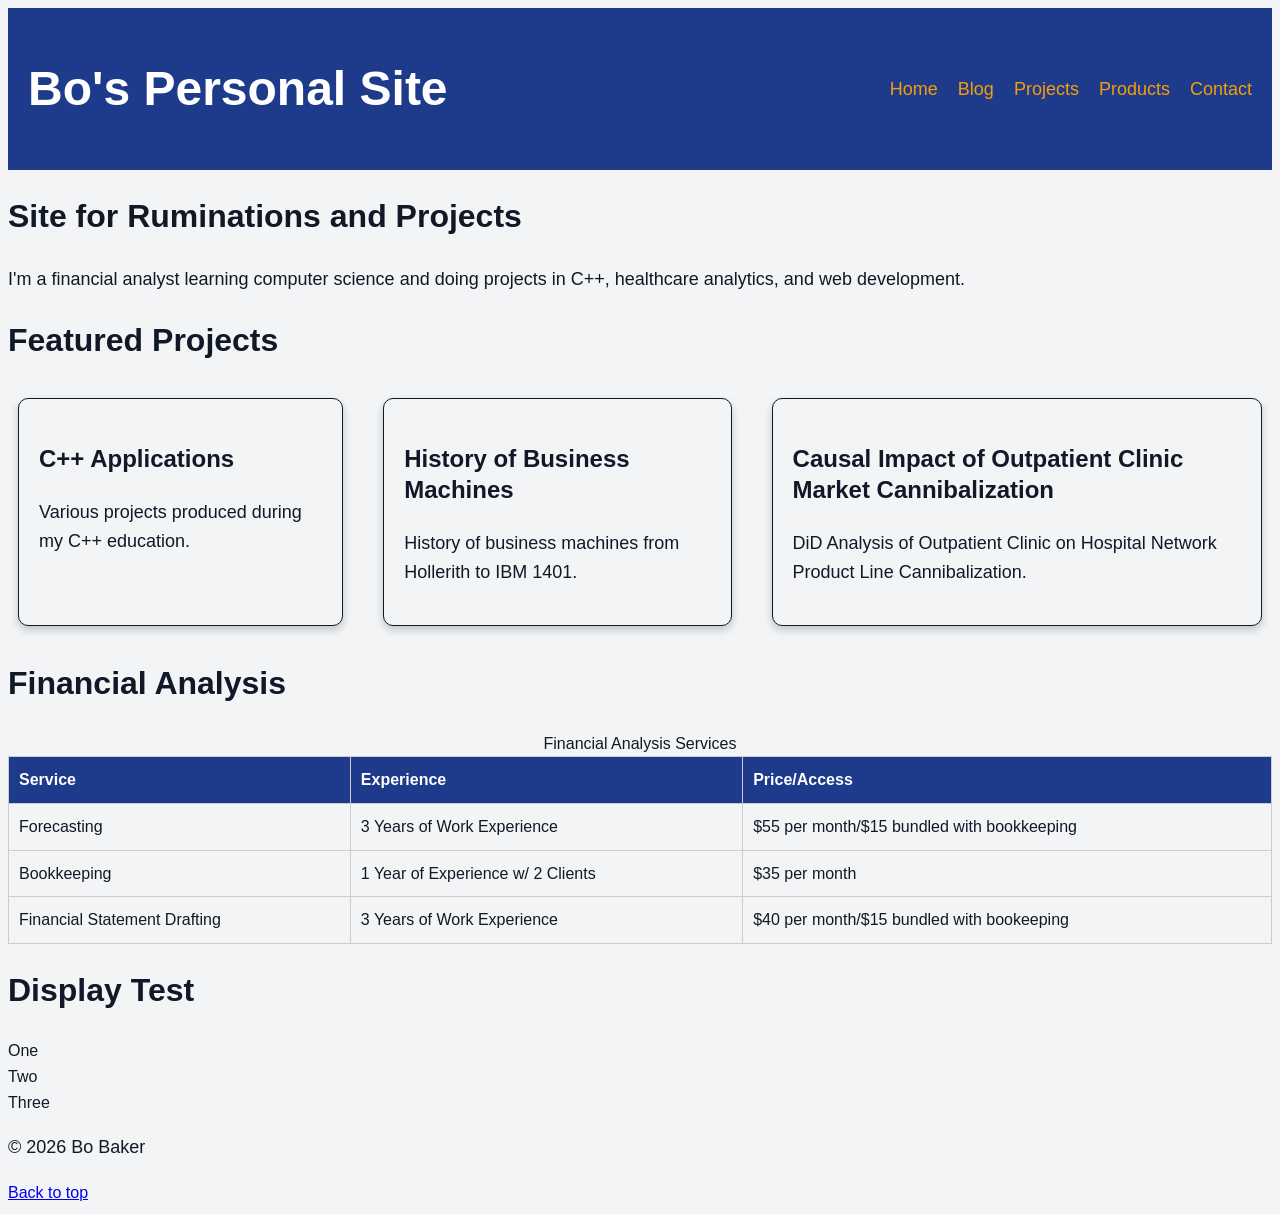
==== index.html @ 161bdcc3 "Update index.html" ====
<!DOCTYPE html>
<html>
<head>
    <meta charset="UTF-8">

    <meta
        name="viewport"
        content="width=device-width, initial-scale=1.0">

    <meta
        name="description"
        content="Bo Baker's portfolio featuring web development projects, blog posts, and contact information.">

    <meta
        name="author"
        content="Bo Baker">

    <title>Bo's Portfolio</title>

    <link rel="stylesheet" href="styles.css">

    <link rel="icon" href="favicon.ico">
</head>

<body>
  <header id="top">
    <h1>Bo's Personal Site</h1>
    <nav>
      <a href="index.html">Home</a>
      <a href="blog.html">Blog</a>
      <a href="projects.html">Projects</a>
      <a href="products.html">Products</a>
      <a href="contact.html">Contact</a>
    </nav>
  </header>

  <main>
      <section>
    <h2>Site for Ruminations and Projects</h2>
      <p>
          I'm a financial analyst learning computer science and doing projects in C++, healthcare analytics, and web development.
        
      </p> 
     </section> 
     <section id ="projects">
       <h2>Featured Projects</h2>
       
    <div class="projects-container">
     
      <article class="project-card">
         <h3>C++ Applications</h3>
            <p>Various projects produced during my C++ education.</p>
          </article>
      <article class="project-card">
           <h3>History of Business Machines</h3>
            <p>History of business machines from Hollerith to IBM 1401.</p>
          </article>
      <article class="project-card">
         <h3>Causal Impact of Outpatient Clinic Market Cannibalization</h3>
            <p>DiD Analysis of Outpatient Clinic on Hospital Network Product Line Cannibalization.</p>
       </article>
    </div>
     </section> 
    <section id="Skills-Services">
      <h2>Financial Analysis</h2>
<table>
    <caption>Financial Analysis Services
    </caption>
  <thead>
      <tr>
          <th>Service</th>
          <th>Experience</th>
          <th>Price/Access</th>
      </tr>
  </thead>
  <tbody>
    <tr>
        <td>Forecasting</td>
        <td>3 Years of Work Experience</td>
        <td>$55 per month/$15 bundled with bookkeeping</td>
    </tr>
    <tr>
        <td>Bookkeeping</td>
        <td>1 Year of Experience w/ 2 Clients</td>
        <td>$35 per month</td>
    </tr>
    <tr>
        <td>Financial Statement Drafting</td>
        <td>3 Years of Work Experience</td>
        <td>$40 per month/$15 bundled with bookeeping</td>
    </tr>
  </tbody>
  
</table>

    </section>
<section>
    <h2>Display Test</h2>

    <div class="box">One</div>
    <div class="box">Two</div>
    <div class="box">Three</div>
</section>
  </main>
    <footer>
    <p>© 2026 Bo Baker</p>
    <a href="#top">Back to top</a>
</footer>
</body>
</html>
---- styles.css ----
header {
    display: flex;
    justify-content: space-between;
    align-items: center;
    background-color: var(--primary);
    color: white;
}

:root {
    --primary:#1e3a8a;
    --secondary:#f59e0b;
    --background:#f3f4f6;
    --text:#111827;
    --light:#ffffff;

    --font-main: Arial, sans-serif;
    --font-size-base: 16px;
}
body {
    font-family: var(--font-main);
    font-size: var(--font-size-base);
    line-height: 1.6;
    background-color: var(--background);
    color: var(--text);
}

h1 {
    color: var(--light);
    padding: 20px;
    font-size: 48px;
    font-weight: 700;
    line-height: 1.2;
}
h2 {
    font-size: 32px;
    font-weight: 700;
    line-height: 1.3;
}

h3 {
    font-size: 24px;
    font-weight: 600;
    line-height: 1.3;
}
p {
    font-size: 18px;
    font-weight: 400;
}

nav {
    display: flex;
}
nav a {
    color: var(--secondary);
    text-decoration: none;
    margin-right: 20px;
    font-size: 18px;
    font-weight: 500;
  
}
  
.projects-container {
    display: flex;
    gap: 20px;
}

.project-card {
    background-color: var(--background);
    padding: 20px;
    margin: 10px;
    border: 1px solid var(--text);
    border-radius: 10px;
    box-shadow: 0 4px 8px rgba(0,0,0,0.2);
    box-sizing: content-box;
    transition: transform 0.2s ease;
}

.project-card:hover {
    transform: translateY(-5px);
}

table {
    width: 100%;
    border-collapse: collapse;
}

th,
td {
    border: 1px solid #ccc;
    padding: 10px;
    text-align: left;
}

th {
    background: var(--primary);
    color: var(--light);
}
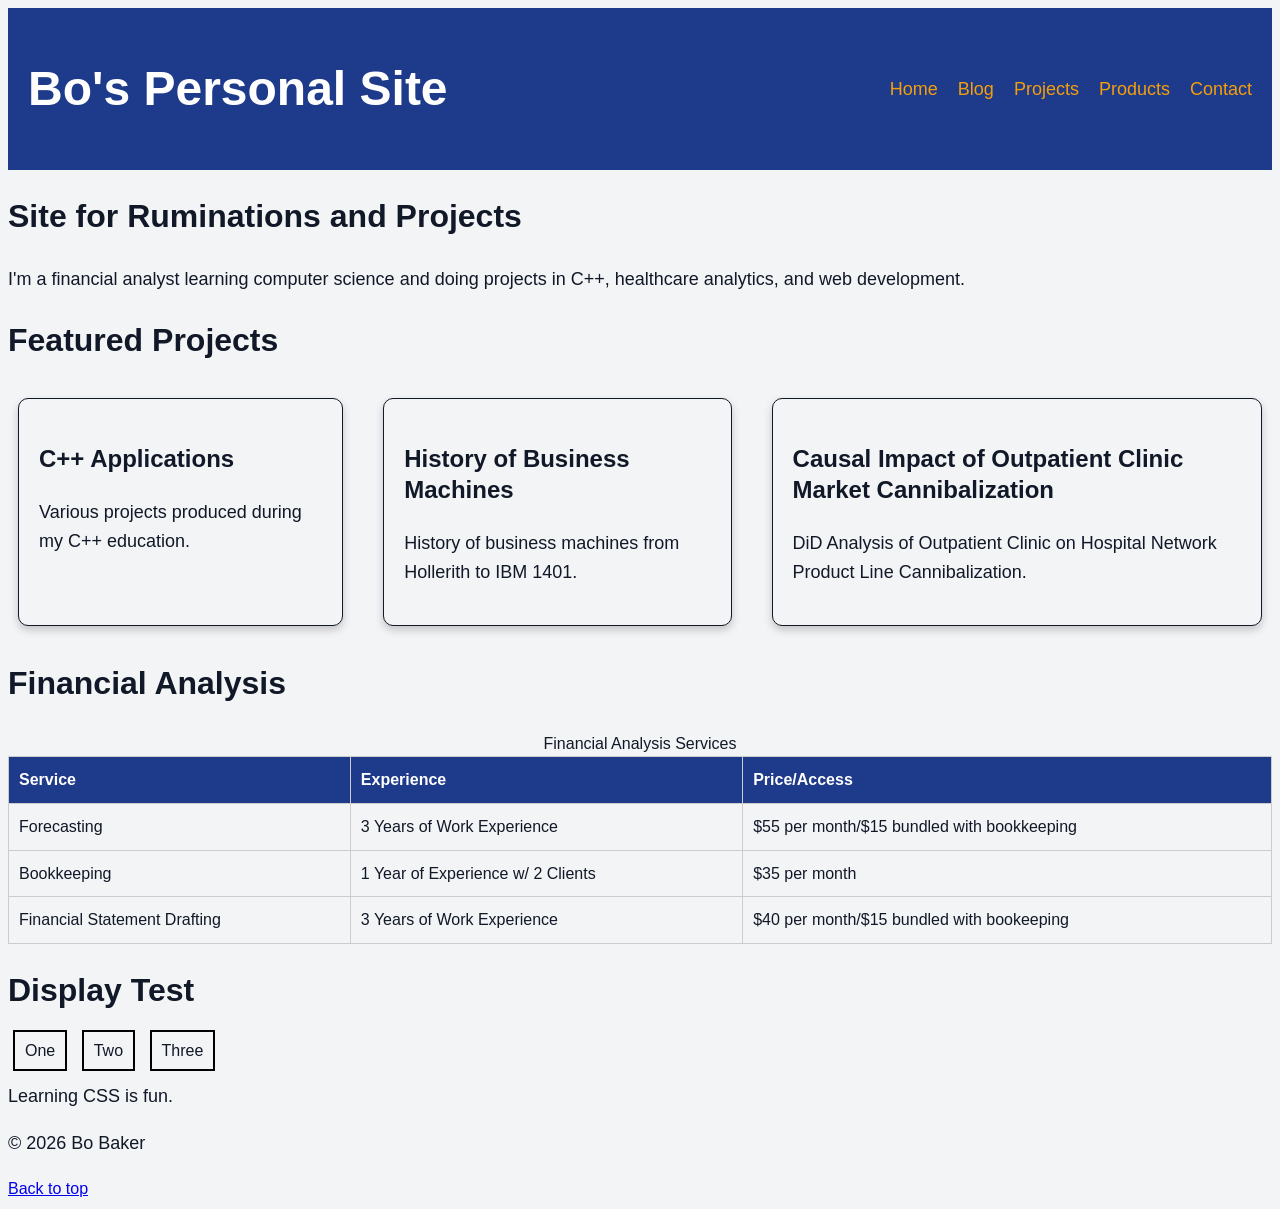
==== commit 0020cf69: "Update index.html adding span test" ====
--- a/index.html
+++ b/index.html
@@ -101,6 +101,9 @@
     <div class="box">Two</div>
     <div class="box">Three</div>
 </section>
+<p>
+    Learning <span class="highlight">CSS</span> is fun.
+</p>
   </main>
     <footer>
     <p>© 2026 Bo Baker</p>
--- a/styles.css
+++ b/styles.css
@@ -78,6 +78,12 @@
 .project-card:hover {
     transform: translateY(-5px);
 }
+.box {
+    border: 2px solid black;
+    padding: 10px;
+    margin: 5px;
+    display: inline;
+}
 
 table {
     width: 100%;
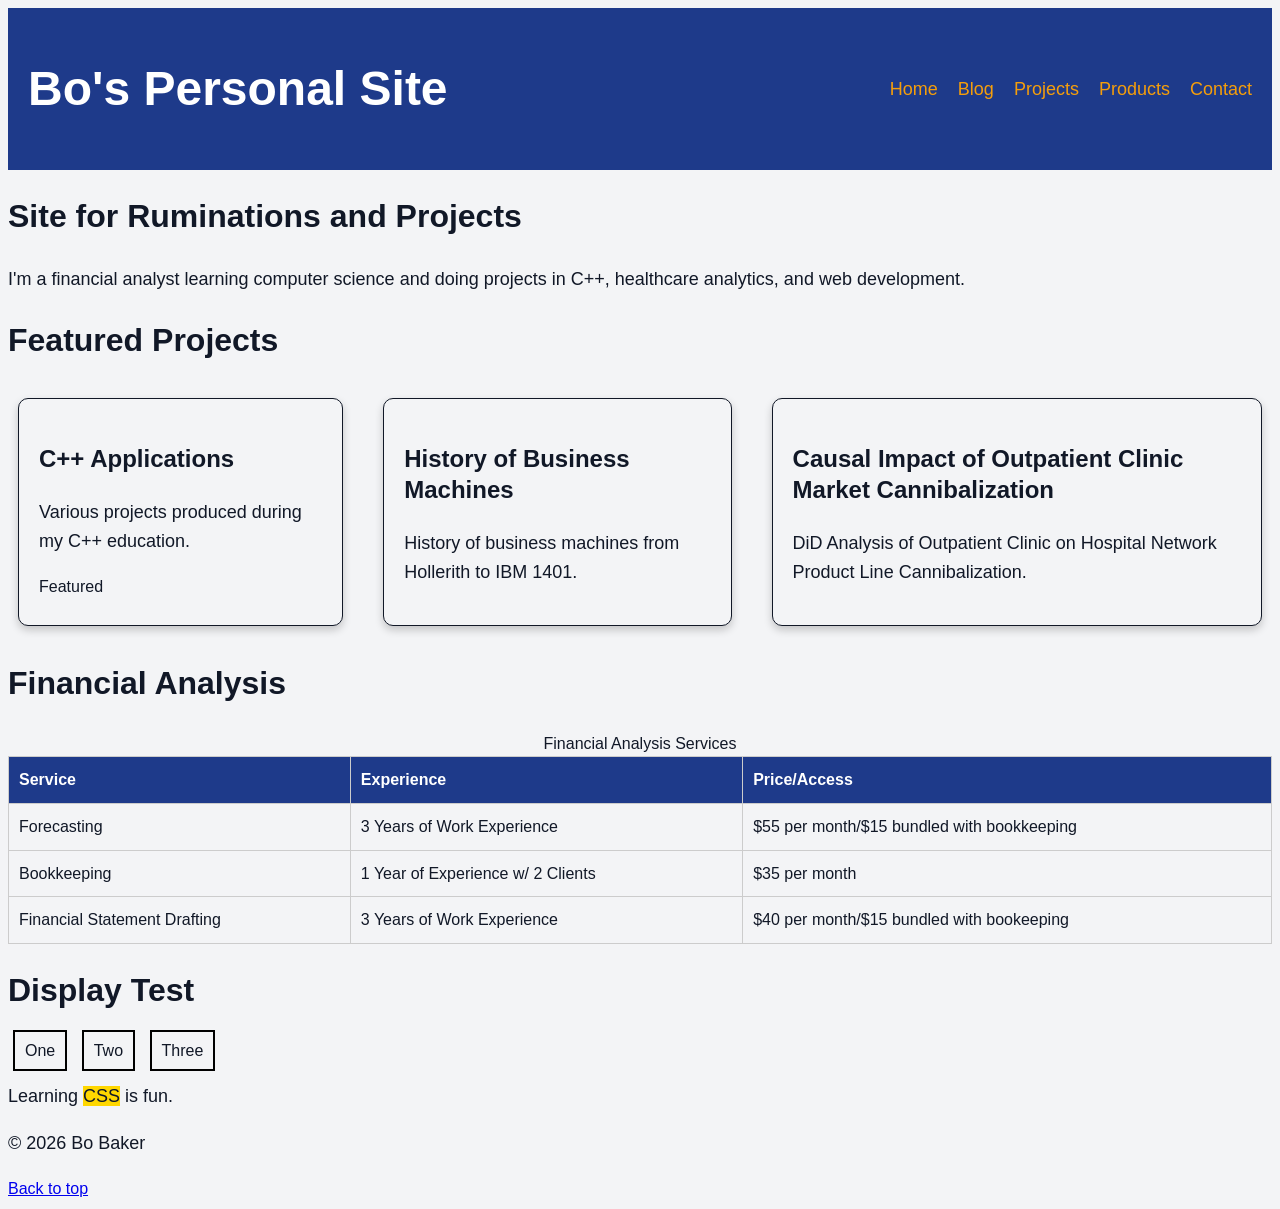
==== commit 9b8b9173: "Update index.html" ====
--- a/index.html
+++ b/index.html
@@ -50,6 +50,8 @@
       <article class="project-card">
          <h3>C++ Applications</h3>
             <p>Various projects produced during my C++ education.</p>
+
+          <span class="bade">Featured</span>
           </article>
       <article class="project-card">
            <h3>History of Business Machines</h3>
--- a/styles.css
+++ b/styles.css
@@ -1,4 +1,7 @@
 header {
+    position: sticky;
+    top 0;
+    z-index: 100;
     display: flex;
     justify-content: space-between;
     align-items: center;
@@ -84,6 +87,12 @@
     margin: 5px;
     display: inline;
 }
+.highlight {
+    display: inline;
+    width: 300px;
+    height: 100px;
+    background: gold;
+}
 
 table {
     width: 100%;
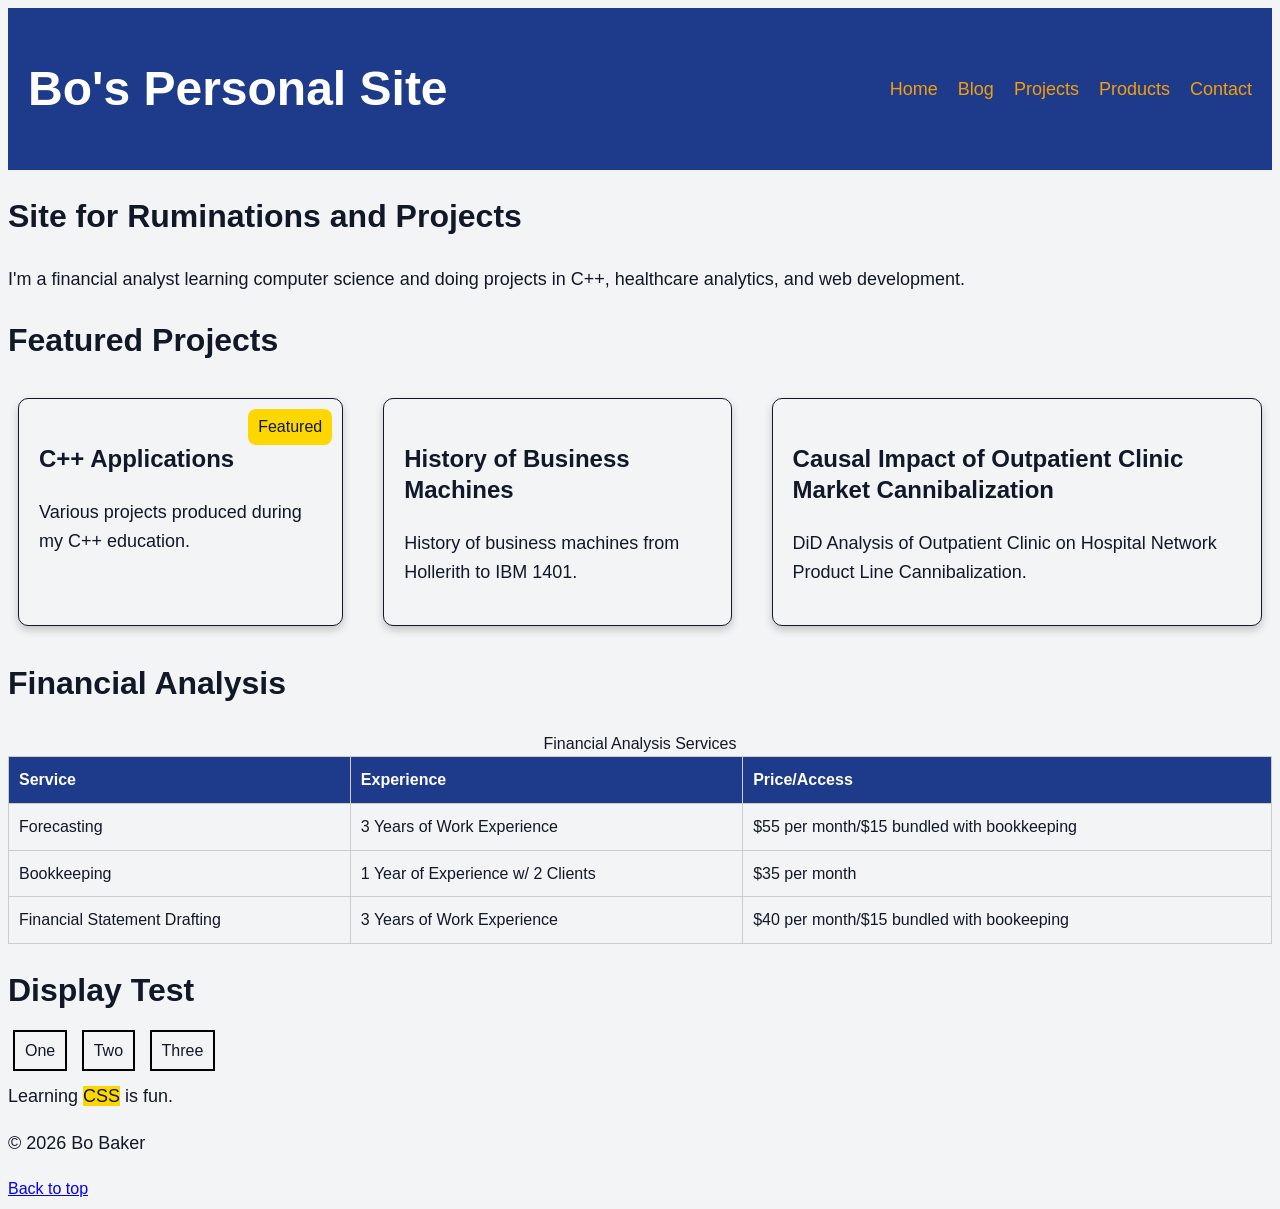
==== commit b9e08c12: "Update index.html" ====
--- a/index.html
+++ b/index.html
@@ -51,7 +51,7 @@
          <h3>C++ Applications</h3>
             <p>Various projects produced during my C++ education.</p>
 
-          <span class="bade">Featured</span>
+          <span class="badge">Featured</span>
           </article>
       <article class="project-card">
            <h3>History of Business Machines</h3>
--- a/styles.css
+++ b/styles.css
@@ -68,14 +68,25 @@
 }
 
 .project-card {
+    position: relative;
     background-color: var(--background);
     padding: 20px;
     margin: 10px;
     border: 1px solid var(--text);
     border-radius: 10px;
     box-shadow: 0 4px 8px rgba(0,0,0,0.2);
-    box-sizing: content-box;
+    box-sizing: border-box;
     transition: transform 0.2s ease;
+}
+
+.badge {
+    position: absolute;
+    top: 10px;
+    right: 10px;
+
+    background-color: gold;
+    padding: 5px 10px;
+    border-radius: 8px;
 }
 
 .project-card:hover {
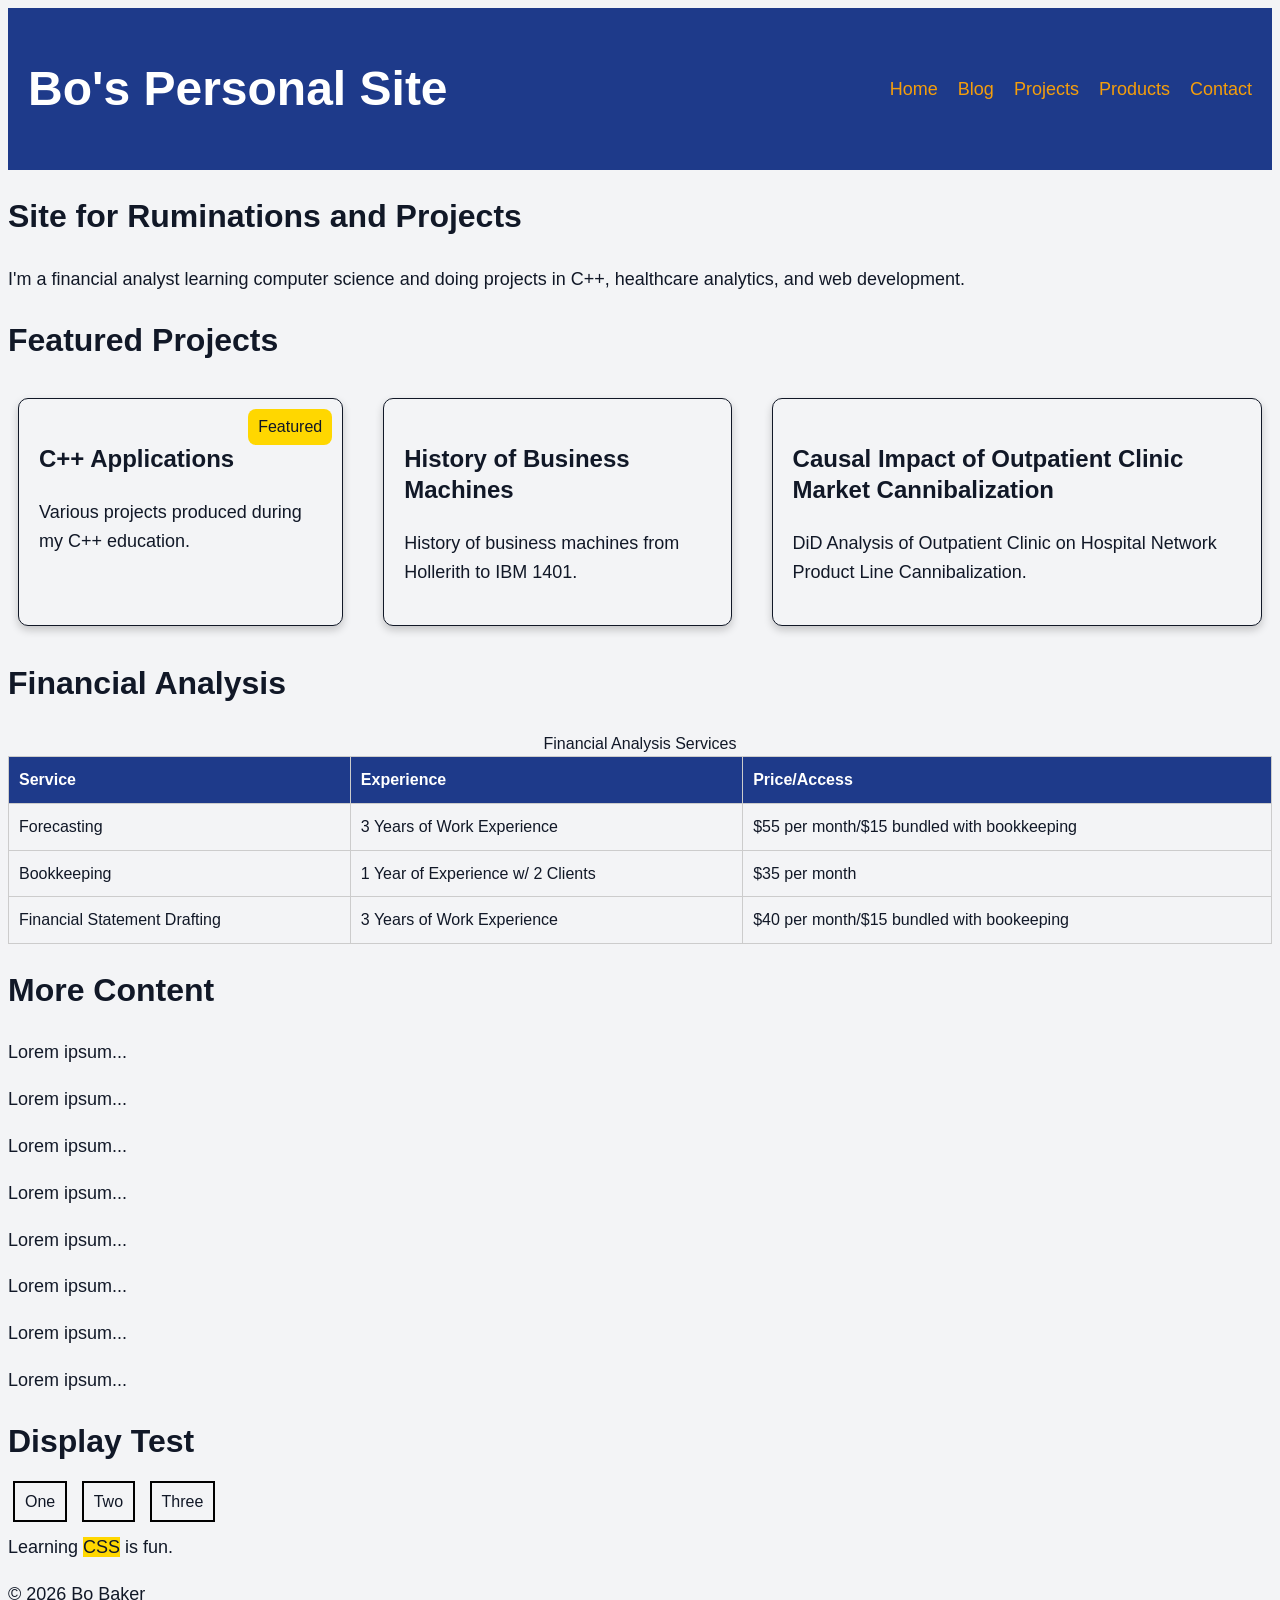
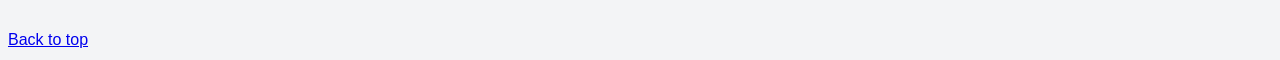
==== commit 3495b722: "Update index.html" ====
--- a/index.html
+++ b/index.html
@@ -94,7 +94,18 @@
   </tbody>
   
 </table>
+<section>
+    <h2>More Content</h2>
 
+    <p>Lorem ipsum...</p>
+    <p>Lorem ipsum...</p>
+    <p>Lorem ipsum...</p>
+    <p>Lorem ipsum...</p>
+    <p>Lorem ipsum...</p>
+    <p>Lorem ipsum...</p>
+    <p>Lorem ipsum...</p>
+    <p>Lorem ipsum...</p>
+</section>
     </section>
 <section>
     <h2>Display Test</h2>
--- a/styles.css
+++ b/styles.css
@@ -1,6 +1,6 @@
 header {
     position: sticky;
-    top 0;
+    top; 0;
     z-index: 100;
     display: flex;
     justify-content: space-between;
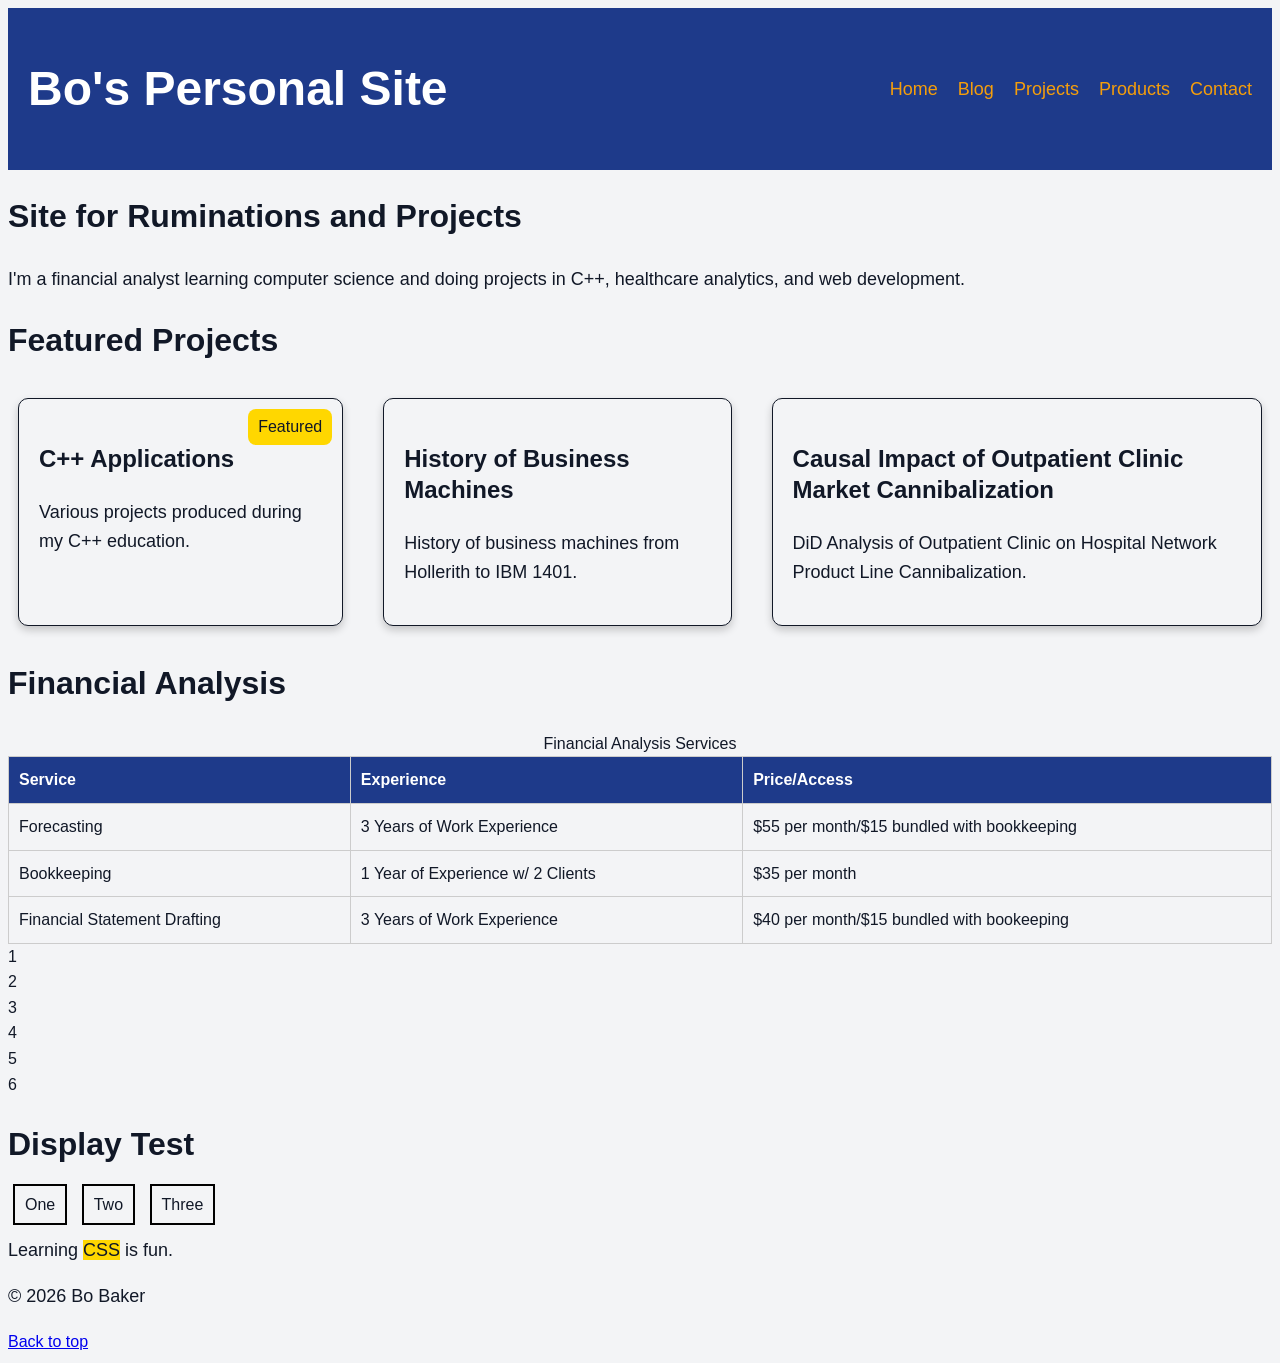
==== commit e6297a19: "Update index.html" ====
--- a/index.html
+++ b/index.html
@@ -94,17 +94,13 @@
   </tbody>
   
 </table>
-<section>
-    <h2>More Content</h2>
-
-    <p>Lorem ipsum...</p>
-    <p>Lorem ipsum...</p>
-    <p>Lorem ipsum...</p>
-    <p>Lorem ipsum...</p>
-    <p>Lorem ipsum...</p>
-    <p>Lorem ipsum...</p>
-    <p>Lorem ipsum...</p>
-    <p>Lorem ipsum...</p>
+<section class="grid-demo">
+    <div class="card">1</div>
+    <div class="card">2</div>
+    <div class="card">3</div>
+    <div class="card">4</div>
+    <div class="card">5</div>
+    <div class="card">6</div>
 </section>
     </section>
 <section>
--- a/styles.css
+++ b/styles.css
@@ -1,6 +1,6 @@
 header {
     position: sticky;
-    top; 0;
+    top: 0;
     z-index: 100;
     display: flex;
     justify-content: space-between;
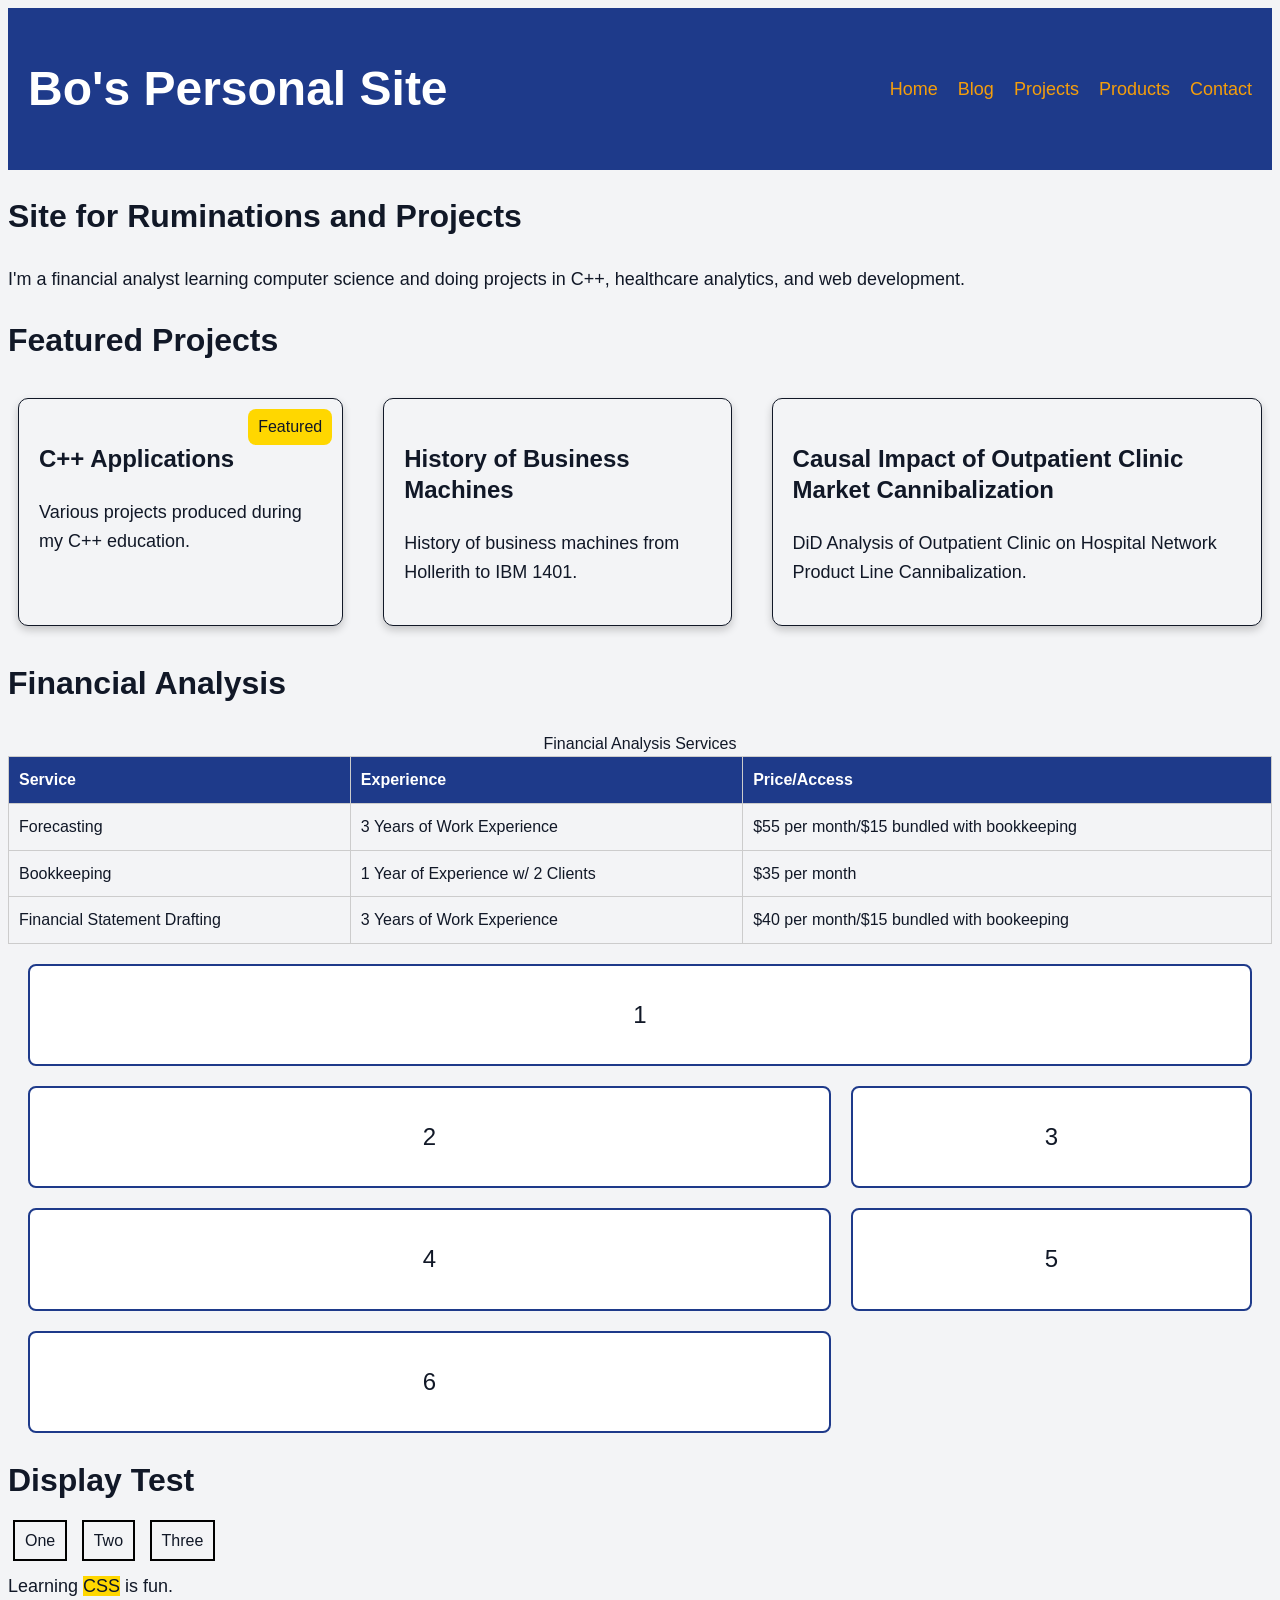
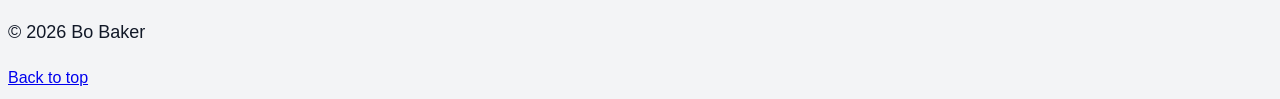
==== commit fc4e4698: "Update index.html" ====
--- a/index.html
+++ b/index.html
@@ -119,4 +119,5 @@
     <a href="#top">Back to top</a>
 </footer>
 </body>
+    <script src="script.js"></script>
 </html>
--- a/styles.css
+++ b/styles.css
@@ -9,6 +9,10 @@
     color: white;
 }
 
+html {
+    scroll-behavior: smooth;
+}
+
 :root {
     --primary:#1e3a8a;
     --secondary:#f59e0b;
@@ -59,7 +63,27 @@
     margin-right: 20px;
     font-size: 18px;
     font-weight: 500;
-  
+    transition: color 0.3s ease;
+    position: relative;
+}
+
+nav a::after {
+    content: "";
+    position: absolute;
+    left: 0;
+    bottom: -5px;
+    width: 0;
+    height: 2px;
+    background-color: var(--secondary);
+    transition: width 0.3s ease;
+}
+
+nav a:hover {
+    color: red;
+}
+
+nav a:hover::after {
+    width: 100%;
 }
   
 .projects-container {
@@ -76,7 +100,7 @@
     border-radius: 10px;
     box-shadow: 0 4px 8px rgba(0,0,0,0.2);
     box-sizing: border-box;
-    transition: transform 0.2s ease;
+    transition: transform 0.2s ease, box-shadow 0.2s ease;
 }
 
 .badge {
@@ -90,7 +114,9 @@
 }
 
 .project-card:hover {
-    transform: translateY(-5px);
+    transform: translateY(-5px) scale(1.05);
+    
+    box-shadow: 0 10px 20px rgba(0,0,0,.2);
 }
 .box {
     border: 2px solid black;
@@ -122,3 +148,65 @@
     color: var(--light);
 }
 
+.grid-demo {
+    display: grid;
+    grid-template-columns: 2fr 1fr;
+    gap: 20px;
+    margin: 20px;
+}
+
+.card {
+    background: white;
+    border: 2px solid var(--primary);
+    border-radius: 8px;
+    padding: 30px;
+    text-align: center;
+    font-size: 24px;
+}
+
+.card:first-child {
+    grid-column: span 2;
+}
+
+main {
+    animation: fadeIn 0.8s ease;
+}
+
+@keyframes fadeIn {
+    from {
+        opacity: 0;
+        transform: translateY(10px);
+    }
+
+    to {
+        opacity: 1;
+        transform: translateY(0);
+    }
+}
+
+@media (max-width:768px){
+
+    header{
+        flex-direction:column;
+        gap:15px;
+        padding: 15px;
+    }
+
+    nav {
+        flex-direction:column;
+        align-items:center;
+    }
+
+    main{
+        padding:15px;
+    }
+
+    h1{
+        font-size:2rem;
+    }
+
+    .projects-container{
+    flex-direction:column;
+}
+
+}
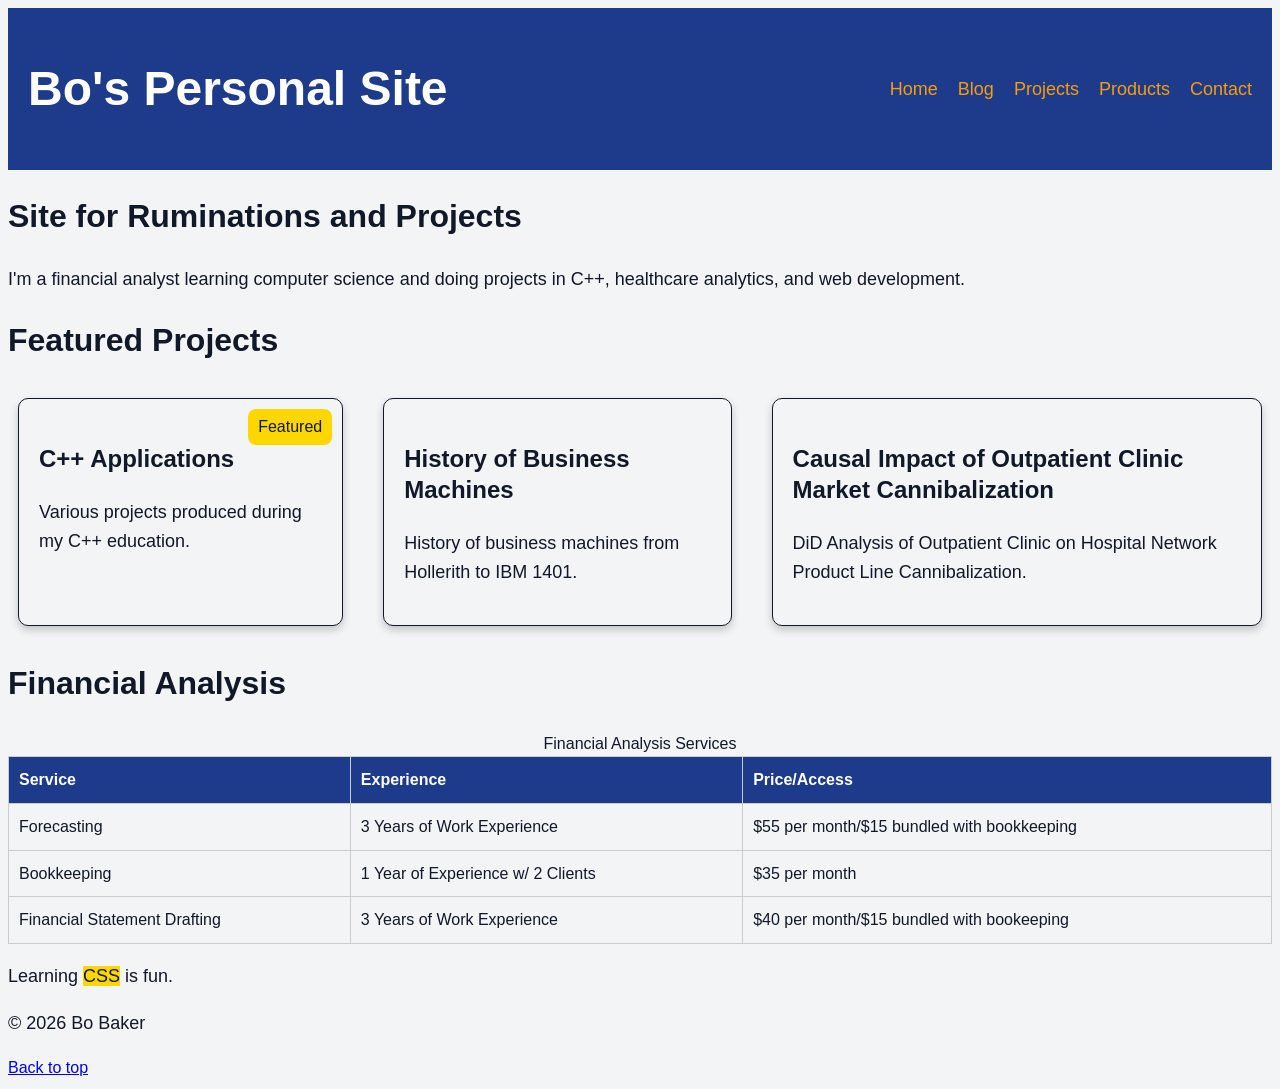
==== commit 4d9b302d: "Update index.html Removed tutorial fluff" ====
--- a/index.html
+++ b/index.html
@@ -94,22 +94,10 @@
   </tbody>
   
 </table>
-<section class="grid-demo">
-    <div class="card">1</div>
-    <div class="card">2</div>
-    <div class="card">3</div>
-    <div class="card">4</div>
-    <div class="card">5</div>
-    <div class="card">6</div>
-</section>
+
     </section>
-<section>
-    <h2>Display Test</h2>
 
-    <div class="box">One</div>
-    <div class="box">Two</div>
-    <div class="box">Three</div>
-</section>
+      
 <p>
     Learning <span class="highlight">CSS</span> is fun.
 </p>
